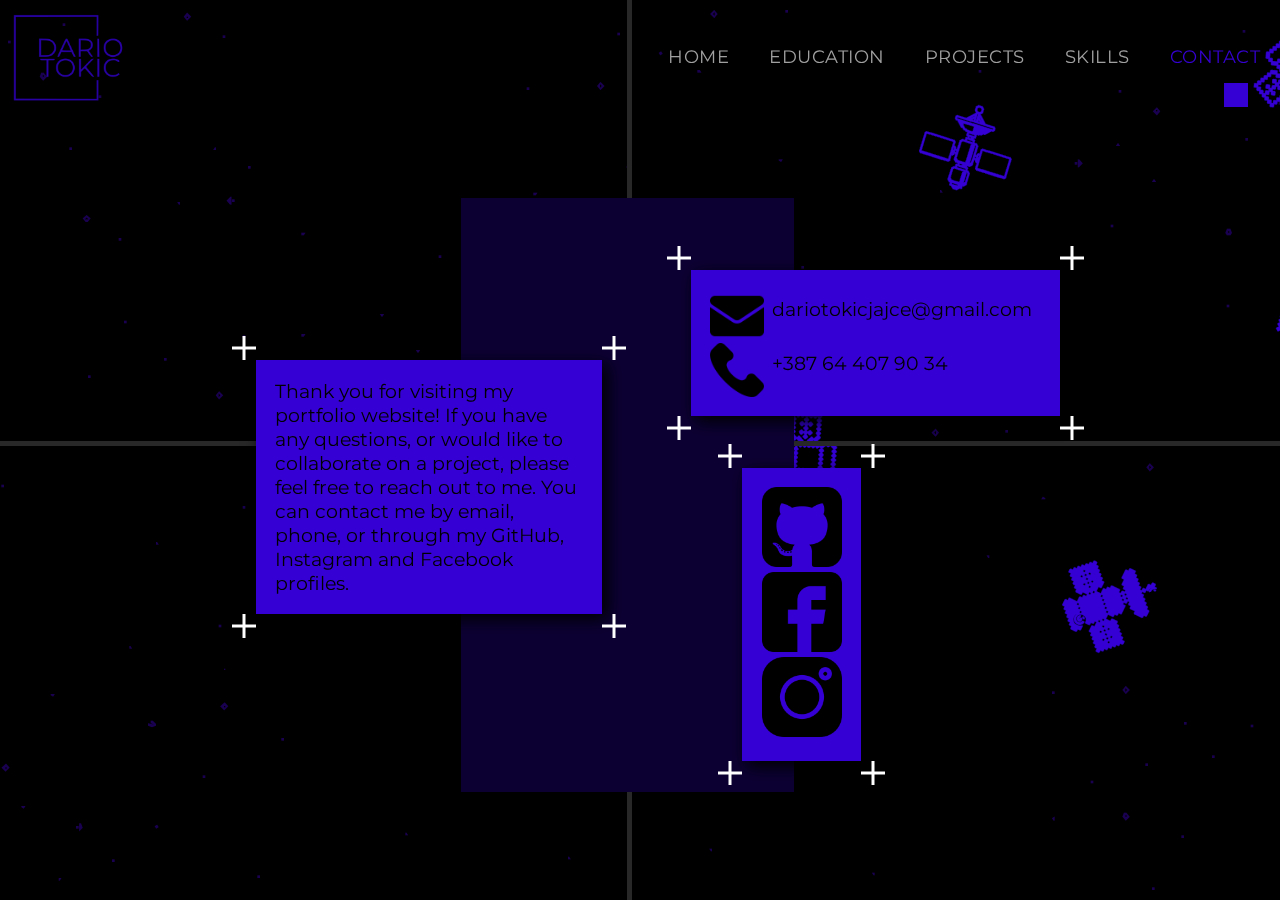
==== sites/contact.html @ 9377330e "first commit" ====
<!DOCTYPE html>
<html lang="en">
<head>
    <meta charset="UTF-8">
    <meta http-equiv="X-UA-Compatible" content="IE=edge">
    <meta name="viewport" content="width=device-width, initial-scale=1.0">
    <link rel="stylesheet" href="/css/main.css">
    <link rel="stylesheet" href="/css/contact.css">
    <script defer src="/app.js"></script>
    <link href='https://fonts.googleapis.com/css?family=Montserrat' rel='stylesheet'>
    <title>Dario Tokic</title>
</head>
<body>
    <a href="/index.html"><img id="logo" src="/images/portfolioLogo.png" alt=""></a>
    <div id="menu">
        <a href="../index.html">HOME</a>
        <a href="education.html">EDUCATION</a>
        <a href="projects.html">PROJECTS</a>
        <a href="skills.html">SKILLS</a>
        <a href="#page_title" style="color: #3500d3">CONTACT</a>
    </div>
    <main>
        <ul class="navigation">
            <li class="selected"></li>
        </ul>
        <section>
            <div class="line1"></div>
            <div class="line2"></div>
            <div class="back hidden"></div>
            <div class="frame hidden" id="pl1">
                <p>
                    Thank you for visiting my portfolio website! If you have any 
                    questions, or would like to collaborate on a project, please 
                    feel free to reach out to me. You can contact me by email, phone, 
                    or through my GitHub, Instagram and Facebook profiles.
                </p>
                <img class="plus n w hidden" src="/images/plus.png" alt="">
                <img class="plus n e hidden" src="/images/plus.png" alt="">
                <img class="plus s e hidden" src="/images/plus.png" alt="">
                <img class="plus s w hidden" src="/images/plus.png" alt="">
            </div>
            <div class="frame hidden" id="pl2">
                <article>
                    <img class="contact" src="/images/email.png" alt="">
                    <p>dariotokicjajce@gmail.com</p>
                </article>
                <article>
                    <img class="contact" src="/images/phone-call.png" alt="">
                    <p>+387 64 407 90 34</p>
                </article>
                <img class="plus n w hidden" src="/images/plus.png" alt="">
                <img class="plus n e hidden" src="/images/plus.png" alt="">
                <img class="plus s e hidden" src="/images/plus.png" alt="">
                <img class="plus s w hidden" src="/images/plus.png" alt="">
            </div>
            <div class="frame hidden" id="pl3">
                <a href="https://github.com/Xabaras666"><img class="link" src="/images/github-sign.png" alt=""></a>
                <a href="https://www.facebook.com/dario.tokic.7/"><img class="link" src="/images/facebook.png" alt=""></a>
                <a href="https://www.instagram.com/_todes_engel__/"><img class="link" src="/images/instagram.png" alt=""></a>
                <img class="plus n w hidden" src="/images/plus.png" alt="">
                <img class="plus n e hidden" src="/images/plus.png" alt="">
                <img class="plus s e hidden" src="/images/plus.png" alt="">
                <img class="plus s w hidden" src="/images/plus.png" alt="">
            </div>
        </section>
    </main>

</body>
</html>
---- css/main.css ----
* {
    padding: 0;
    margin: 0;
    font-family: 'Montserrat';
}

html, body {
    overflow-x: hidden;
}

#logo {
    position: fixed;
    z-index: 1;
    width: 184px;
    height: 115px;
    left: -10px;
    top: 0px;
    transition: all 0.3s;
}

#logo:hover {
    transform: scale(1.2);
}

#menu {
    position: fixed;
    z-index: 1;
    right: 0;
    top: 2.8rem;
    display: flex;
    align-items: center;
    justify-content: space-around;
    margin: auto;

    
    font-style: normal;
    font-weight: 400;
    font-size: 1.1rem;
    line-height: 24px;
}

#menu a {
    position: relative;
    text-decoration: none;
    margin: 0 10px;
    color: #a0a0a0;
    letter-spacing: 0.5px;
    padding: 0 10px;
}

#menu a:after {
    content: "";
    position: absolute;
    background-color: #3500d3;
    height: 3px;
    width: 0;
    left: 0;
    bottom:  -10px;
    transition: all 0.3s;
}

#menu a:hover {
    color: #fff;
}

#menu a:hover::after {
    width: 100%;
}

main {
    background-image: url('../images/portfolioWallpaper.png');
    background-position: center;
} 

.navigation {
    position: fixed;
    top: 5.2rem;
    right: 2rem;
    list-style: none;
    z-index: 1;
}

.navigation li {
    width: 20px;
    height: 20px;
    border: 2px solid #3500d3;
    margin-bottom: 20px;
    transform: rotate(45deg);
    transition: all 0.3s;
}

.navigation li:hover, .navigation li.selected {
    transform: rotate(0);
    background-color: #3500d3;
}

section {
    position: relative;
    height: 100vh;
    width: 100vw;
}

.hidden {
    opacity: 0;
    filter: blur(5px);
    transform: translateX(-100%);
    transition: all 1s;
}

.show {
    opacity: 1;
    filter: blur(0);
    transform: translateX(0);
}

section div {
    position: absolute;
}

section div:hover {
    transform: scale(1.02);
}

.line1 {
    background-color: #282828;
    width: 5px;
    height: 100vh;
    left: 49vw;
}

.line2 {
    background-color: #282828;
    height: 5px;
    width: 100vw;
    top: 49vh;
}

.back {
    background-color: #0c0032;
}

.backGray {
    background-color: #282828;
}

.frame {
    background-color: #3500d3;
    padding: 1.2rem;
    font-size: 1.2rem;
    height: auto;
    box-shadow: 5px 5px 15px #000;

}

.plus {
    height: 24px;
    position: absolute;
}

.frame .plus.n { top: -24px; }
.frame .plus.s { bottom: -24px}
.frame .plus.w { left: -24px}
.frame .plus.e { right: -24px}

.frame {
    padding: 1.2rem;
}

@media screen and (max-width: 900px) {

    #menu {
        font-size: 0.9rem;
    }

    .navigation li {
        height: 16px;
        width: 16px;
    }

    .frame {
        font-size: 1rem;
    }
}
---- css/contact.css ----
.back {
    width: 26vw;
    height: 66vh;
    left: 36vw;
    top: 22vh;
}

#pl1 {
    width: 24vw;
    left: 20vw;
    top: 40vh;
}

#pl2 {
    width: auto;
    left: 54vw;
    top: 30vh;
}

#pl2 p {
    padding: 0.5rem;
}

#pl2 article {
    display: flex;
}

#pl2 .contact {
    height: 6vh;
}

#pl3 {
    width: 80px;
    height: auto;
    left: 58vw;
    top: 52vh;
    display: flex;
    flex-direction: column;
}

#pl3 .link {
    width: 80px;
}

@media screen and (max-width: 900px) {
    .back {
        width: 44vw;
        left: 26vw;
    }
    
    #pl1 {
        width: 25vw;
        left: 8vw;
    }
    
    #pl2 {
        width: auto;
        left: 40vw;
        top: 16vh;
    }
    
}

@media screen and (max-width: 450px) {

    p {
        font-size: 0.9rem;
    }

    .back {
        width: 60vw;
        left: 20vw;
    }
    
    #pl1 {
        width: 30vw;
        left: 10vw;
        top: 42vh;
    }
    
    #pl2 {
        left: 10vw;
        top: 18vh;
    }

    
    #pl3 {
        left: 60vw;
        top: 48vh;
    }
    
}
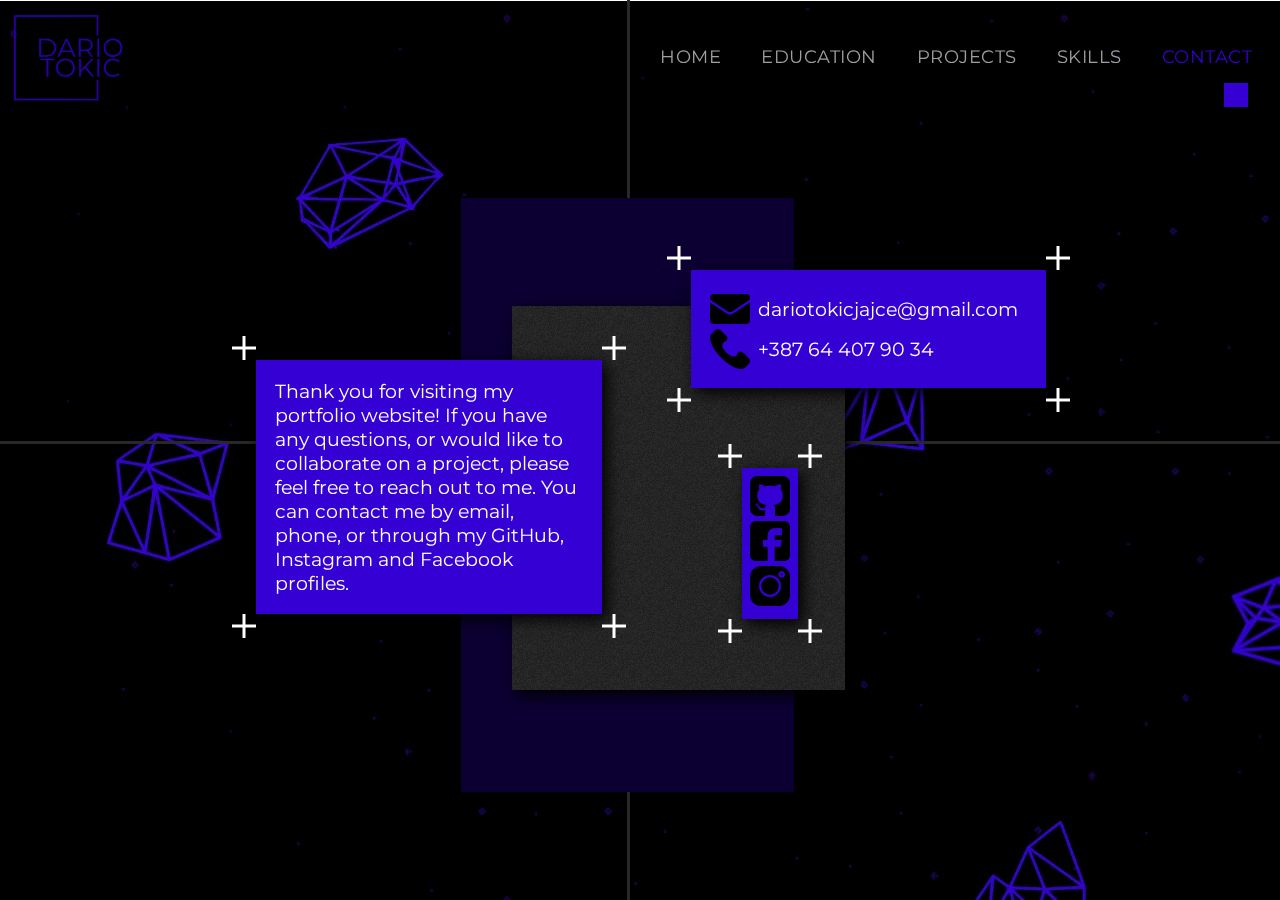
==== commit cd2a8b7f: "added gray background blocks and links to projects" ====
--- a/sites/contact.html
+++ b/sites/contact.html
@@ -12,21 +12,34 @@
 </head>
 <body>
     <a href="/index.html"><img id="logo" src="/images/portfolioLogo.png" alt=""></a>
-    <div id="menu">
+    <div id="menu" class="desktop">
         <a href="../index.html">HOME</a>
         <a href="education.html">EDUCATION</a>
         <a href="projects.html">PROJECTS</a>
         <a href="skills.html">SKILLS</a>
         <a href="#page_title" style="color: #3500d3">CONTACT</a>
     </div>
+    <div id="menuMobile">
+        <img id="ham" src="/images/menu.png" alt="">
+        <div id="menuMobileDiv">
+            <img id="exit" src="/images/plus.png" alt="">
+            <a href="/index.html">HOME</a>
+            <a href="./education.html">EDUCATION</a>
+            <a href="./projects.html">PROJECTS</a>
+            <a href="./skills.html">SKILLS</a>
+            <a href="#page_title" style="color: #3500d3">CONTACT</a>
+            <img id="menuLogo" src="/images/portfolioLogo.png" alt="">
+        </div>
+    </div>
     <main>
         <ul class="navigation">
             <li class="selected"></li>
         </ul>
+        <div class="line1"></div>
+        <div class="line2"></div>
         <section>
-            <div class="line1"></div>
-            <div class="line2"></div>
             <div class="back hidden"></div>
+            <div class="backGray hidden"></div>
             <div class="frame hidden" id="pl1">
                 <p>
                     Thank you for visiting my portfolio website! If you have any 
@@ -54,9 +67,9 @@
                 <img class="plus s w hidden" src="/images/plus.png" alt="">
             </div>
             <div class="frame hidden" id="pl3">
-                <a href="https://github.com/Xabaras666"><img class="link" src="/images/github-sign.png" alt=""></a>
-                <a href="https://www.facebook.com/dario.tokic.7/"><img class="link" src="/images/facebook.png" alt=""></a>
-                <a href="https://www.instagram.com/_todes_engel__/"><img class="link" src="/images/instagram.png" alt=""></a>
+                <a target="_blank" href="https://github.com/Xabaras666"><img class="link" src="/images/github-sign.png" alt=""></a>
+                <a target="_blank" href="https://www.facebook.com/dario.tokic.7/"><img class="link" src="/images/facebook.png" alt=""></a>
+                <a target="_blank" href="https://www.instagram.com/_todes_engel__/"><img class="link" src="/images/instagram.png" alt=""></a>
                 <img class="plus n w hidden" src="/images/plus.png" alt="">
                 <img class="plus n e hidden" src="/images/plus.png" alt="">
                 <img class="plus s e hidden" src="/images/plus.png" alt="">
--- a/css/main.css
+++ b/css/main.css
@@ -6,6 +6,14 @@
 
 html, body {
     overflow-x: hidden;
+}
+
+body {
+    background-image: url('../images/portfolioWallpaper.webp');
+}
+
+p {
+    color: #fff;
 }
 
 #logo {
@@ -25,7 +33,7 @@
 #menu {
     position: fixed;
     z-index: 1;
-    right: 0;
+    right: 8px;
     top: 2.8rem;
     display: flex;
     align-items: center;
@@ -67,10 +75,9 @@
     width: 100%;
 }
 
-main {
-    background-image: url('../images/portfolioWallpaper.png');
-    background-position: center;
-} 
+#menuMobile {
+    display: none;
+}
 
 .navigation {
     position: fixed;
@@ -87,6 +94,7 @@
     margin-bottom: 20px;
     transform: rotate(45deg);
     transition: all 0.3s;
+    background-color: #000;
 }
 
 .navigation li:hover, .navigation li.selected {
@@ -96,7 +104,7 @@
 
 section {
     position: relative;
-    height: 100vh;
+    min-height: 100vh;
     width: 100vw;
 }
 
@@ -122,15 +130,17 @@
 }
 
 .line1 {
+    position: fixed;
     background-color: #282828;
-    width: 5px;
+    width: 3px;
     height: 100vh;
     left: 49vw;
 }
 
 .line2 {
+    position: fixed;
     background-color: #282828;
-    height: 5px;
+    height: 3px;
     width: 100vw;
     top: 49vh;
 }
@@ -140,7 +150,8 @@
 }
 
 .backGray {
-    background-color: #282828;
+    background-image: url("../images/bg2.png");
+    box-shadow: 5px 5px 15px #000;
 }
 
 .frame {
@@ -181,3 +192,61 @@
         font-size: 1rem;
     }
 }
+
+@media screen and (max-width: 650px) {
+
+    .desktop a {
+        display: none;
+    }
+
+    #menuMobile {
+        display: block;
+        position: fixed;
+        top: 22px;
+        right: 22px;
+        z-index: 2;
+    }
+
+    #ham {
+        height: 40px;
+    }
+
+    #menuMobileDiv {
+        position: fixed;
+        height: 100%;
+        top: 0;
+        right: -80%;
+        background-color: #0c0032;
+        display: flex;
+        flex-direction: column;
+        transition: all 0.3s;
+    }
+
+    #exit {
+        height: 40px;
+        width: 40px;
+        transform: rotate(45deg);
+        margin: 22px 22px 0 120px;
+        transition: all 0.3s;
+    }
+
+    #menuMobileDiv a {
+        text-decoration: none;
+        color: #fff;
+        margin: 1rem 4rem 0 20px;
+    }
+
+    #menuLogo {
+        position: absolute;
+        width: 200px;
+        bottom: 1rem;
+        left: 0.8rem;
+    }
+
+}
+
+@media screen and (max-width: 350px) {
+    p {
+        font-size: 0.8rem;
+    }
+}--- a/css/contact.css
+++ b/css/contact.css
@@ -26,20 +26,26 @@
 }
 
 #pl2 .contact {
-    height: 6vh;
+    width: 40px;
 }
 
 #pl3 {
-    width: 80px;
-    height: auto;
     left: 58vw;
     top: 52vh;
     display: flex;
     flex-direction: column;
+    padding: 0.5rem;
 }
 
 #pl3 .link {
-    width: 80px;
+    width: 40px;
+}
+
+.backGray {
+    width: 26vw;
+    height: 30vw;
+    left: 40vw;
+    top: 34vh;
 }
 
 @media screen and (max-width: 900px) {
@@ -89,4 +95,37 @@
         top: 48vh;
     }
     
+}
+
+@media screen and (max-width: 390px) {
+
+    #pl1 {
+        width: 34vw;
+    }
+
+    #pl3 {
+        left: 68vw;
+    }
+}
+
+@media screen and (max-width: 350px) {
+
+    p {
+        font-size: 0.7rem;
+    }
+
+    #pl2 {
+        top: 24vh;
+    }
+
+    #pl1 {
+        width: 40vw;
+        left: 8vw;
+        top: 54vh;
+    }
+
+    #pl3 {
+        top: 60vh;
+        left: 70vw;
+    }
 }